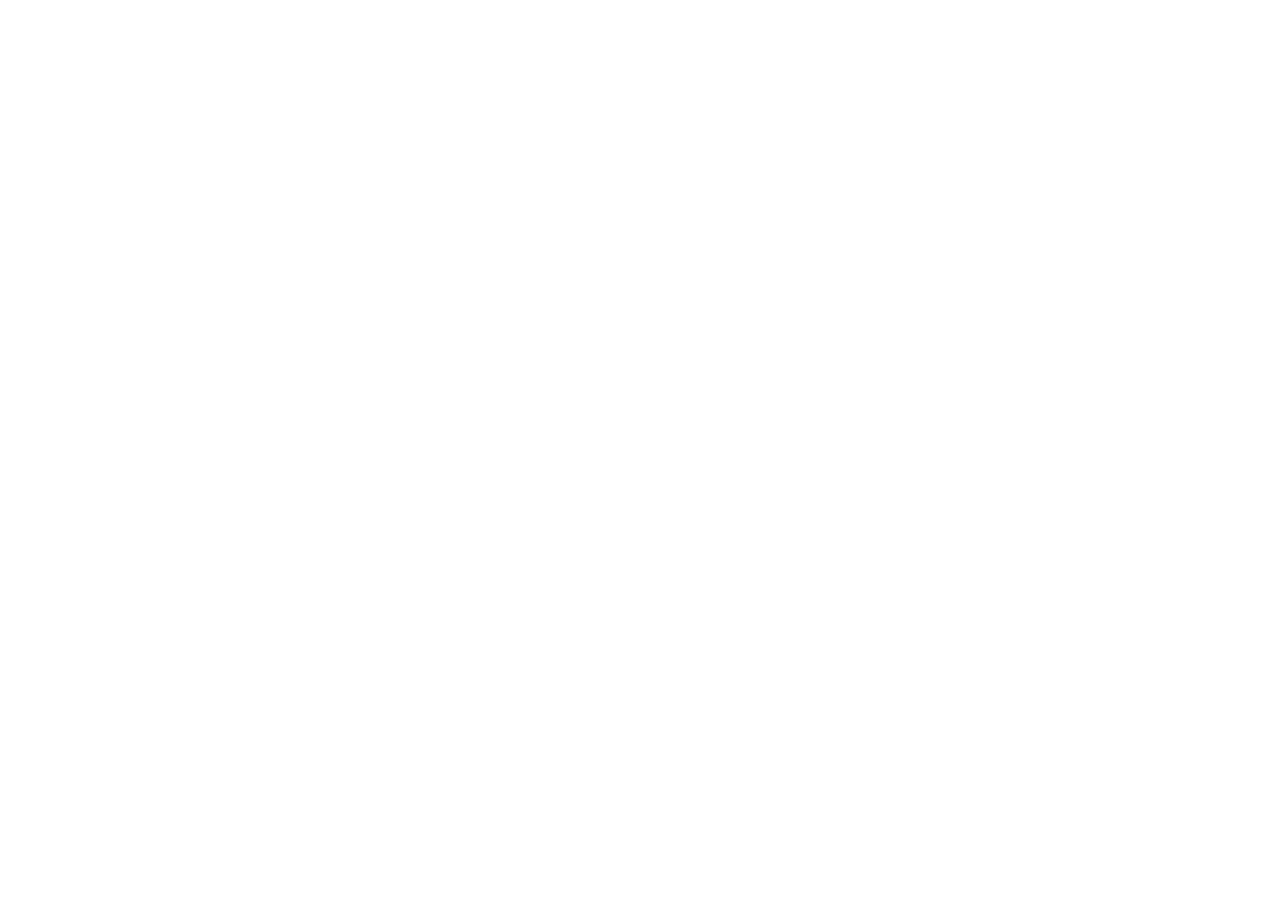
==== index.html @ d866f9cf "Initial commit" ====
<!DOCTYPE html>
<html lang="en">
<head>
    <meta charset="UTF-8">
    <meta http-equiv="X-UA-Compatible" content="IE=edge">
    <meta name="viewport" content="width=device-width, initial-scale=1.0">
    <title>Document</title>
</head>
<body>
    <script src="javascript.js"></script>
</body>
</html>
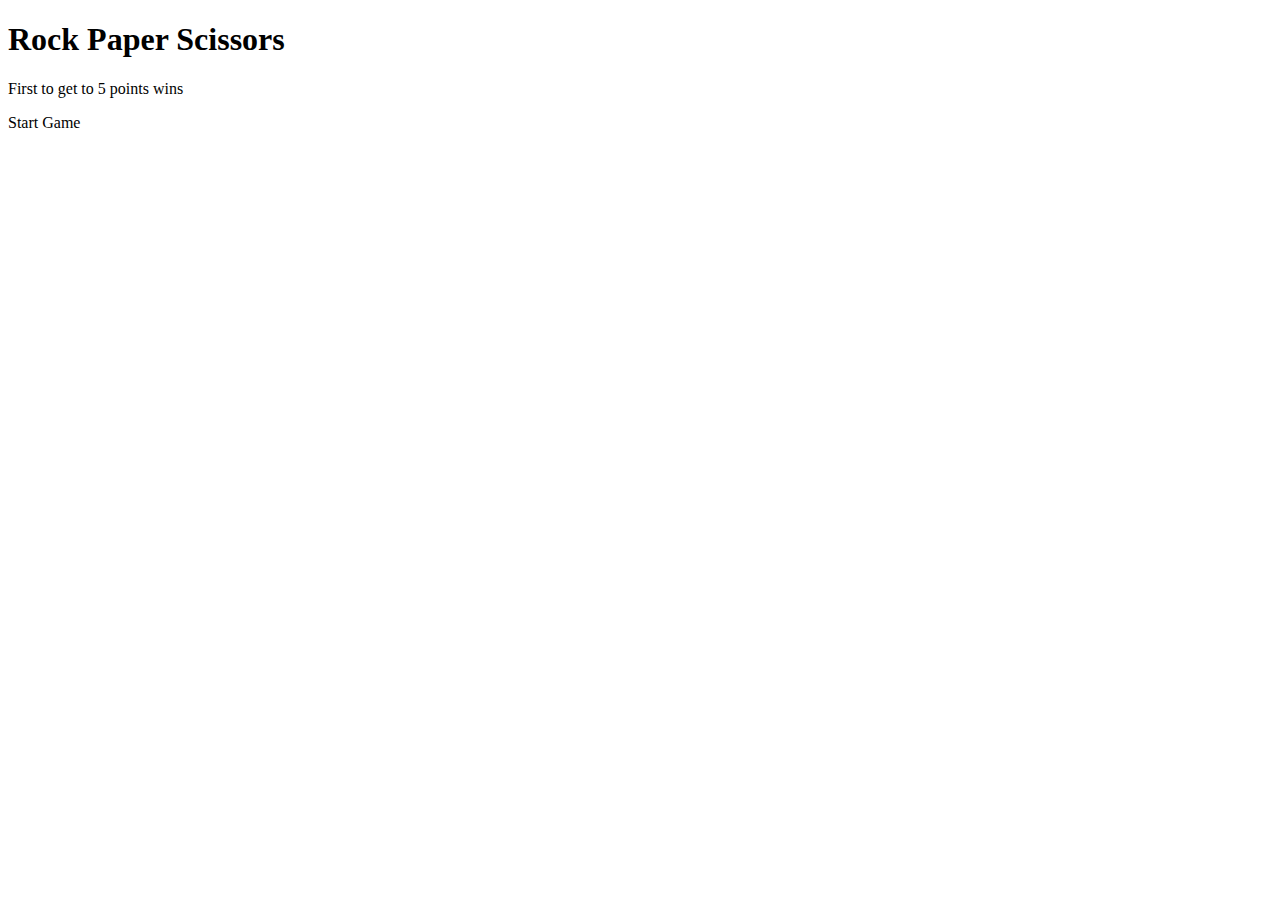
==== commit 09984747: "Add starter code for HTML and font style in stylesheet" ====
--- a/index.html
+++ b/index.html
@@ -4,9 +4,19 @@
     <meta charset="UTF-8">
     <meta http-equiv="X-UA-Compatible" content="IE=edge">
     <meta name="viewport" content="width=device-width, initial-scale=1.0">
-    <title>Document</title>
+    <title>Rock Paper Scissors</title>
+    <link rel="icon" href="./icons/noun-rock-4374780.svg">
+    <script src="javascript.js"></script>
+    <link rel="stylesheet" href="style.css">
 </head>
 <body>
-    <script src="javascript.js"></script>
+    <div id = "lobby">
+        <h1> Rock Paper Scissors</h1>
+        <p> First to get to 5 points wins</p>
+        <div class = "icons">
+            
+        </div>
+        <a id="#game-area">Start Game</a>
+    </div>
 </body>
 </html>--- a/style.css
+++ b/style.css
@@ -0,0 +1,7 @@
+/* @import url('https://fonts.googleapis.com/css2?family=Amatic+SC:wght@400;700&display=swap');
+
+* {
+    font-family: 'Amatic SC', cursive;
+    font-size: 1.5em;
+    font-weight: 400; 
+} */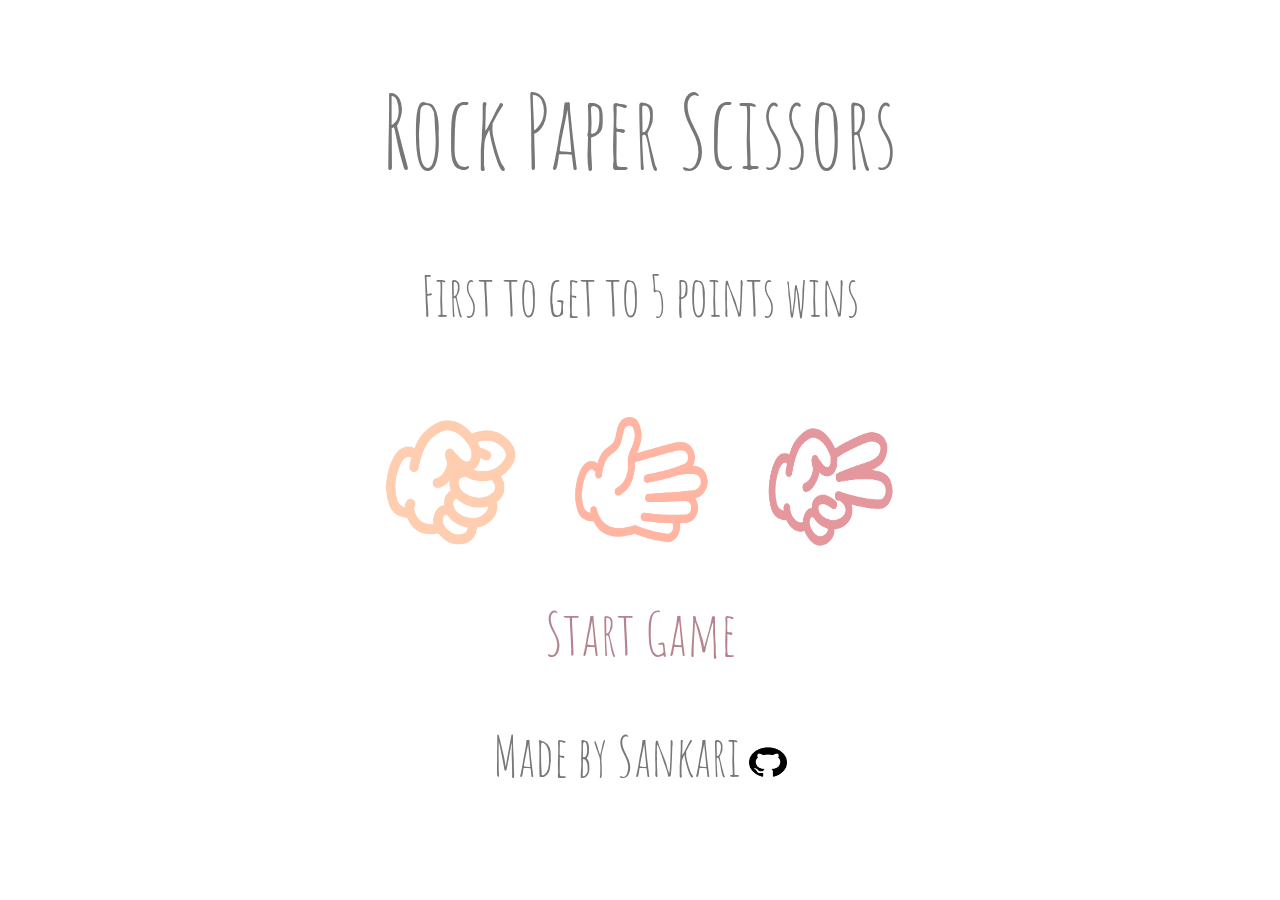
==== commit 2ba8385f: "Add logic for a round of the game and add UI" ====
--- a/index.html
+++ b/index.html
@@ -5,18 +5,31 @@
     <meta http-equiv="X-UA-Compatible" content="IE=edge">
     <meta name="viewport" content="width=device-width, initial-scale=1.0">
     <title>Rock Paper Scissors</title>
-    <link rel="icon" href="./icons/noun-rock-4374780.svg">
+    <link rel="icon" href="./logos/page-icon.svg">
     <script src="javascript.js"></script>
     <link rel="stylesheet" href="style.css">
 </head>
 <body>
-    <div id = "lobby">
+    <div>
         <h1> Rock Paper Scissors</h1>
         <p> First to get to 5 points wins</p>
-        <div class = "icons">
-            
+        <div class = "icons small">
+            <div>
+                <img class = "symbol light-peach" src="./logos/rock.png" alt="rock symbol">
+            </div>
+            <div>
+                <img class = "symbol medium-peach" src="./logos/paper.png" alt="paper symbol">
+            </div>
+            <div>
+                <img class = "symbol dark-peach" src="./logos/scissors.png" alt="scissors symbol">
+            </div>
         </div>
-        <a id="#game-area">Start Game</a>
+        <a href="./game.html" class="btn">Start Game</a>
+        <footer class="footer">
+            <span>Made by Sankari</span> 
+            <a href="https://github.com/Sankari-K/" target="_blank"><img src="./logos/github.png" height="30" width="38"/></a>
+        </footer>
     </div>
+    
 </body>
 </html>--- a/style.css
+++ b/style.css
@@ -1,7 +1,102 @@
-/* @import url('https://fonts.googleapis.com/css2?family=Amatic+SC:wght@400;700&display=swap');
+@import url('https://fonts.googleapis.com/css2?family=Amatic+SC:wght@400;700&display=swap');
 
 * {
     font-family: 'Amatic SC', cursive;
-    font-size: 1.5em;
-    font-weight: 400; 
-} */+    text-align: center;
+    font-size: 55px;
+    color: #777;
+} 
+
+a {
+    text-decoration: none;
+}
+
+h1 {
+    font-size: 100px;
+    font-weight: 500;
+}
+
+footer {
+    margin-top: 50px;
+}
+
+.icons {
+    display: flex;
+    justify-content: center;
+    margin-bottom: 20px;
+    align-items: center;
+}
+
+.big div:hover {
+    background-color:#f6e4d155;
+}
+.big .symbol {
+    height: 200px;
+    width: 200px;
+}
+.icons div {
+    display:flex;
+    flex-direction: column;
+}
+.symbol {
+    height: 150px;
+    width: 150px;
+    margin: 20px;
+}
+
+.btn {
+    padding: 10px;
+    font-size: 60px;
+    color: #b5838d;
+}
+
+.btn:hover {
+    background-color: #b5838d33;
+}
+
+#game-area p {
+    margin: 10px;
+
+}
+
+#game-area span {
+    font-size: 50px;
+}
+.current-points {
+    display: flex;
+}
+
+.final-result {
+    font-size: 70px;
+}
+.light-peach {
+    filter: invert(98%) sepia(66%) saturate(4282%) hue-rotate(295deg) brightness(114%) contrast(101%);
+}
+
+.medium-peach {
+    filter: invert(64%) sepia(65%) saturate(224%) hue-rotate(323deg) brightness(106%) contrast(102%);
+}
+
+.dark-peach {
+    filter: invert(75%) sepia(7%) saturate(1841%) hue-rotate(308deg) brightness(86%) contrast(110%);
+}
+
+.rock {
+    color: #ffcdb2;
+}
+
+.paper {
+    color: #ffb4a2;
+}
+
+.scissors{
+    color: #e5989b;
+}
+
+.maroon {
+    color: #b5838d;
+}
+
+.grey {
+    color: #6d6875;
+}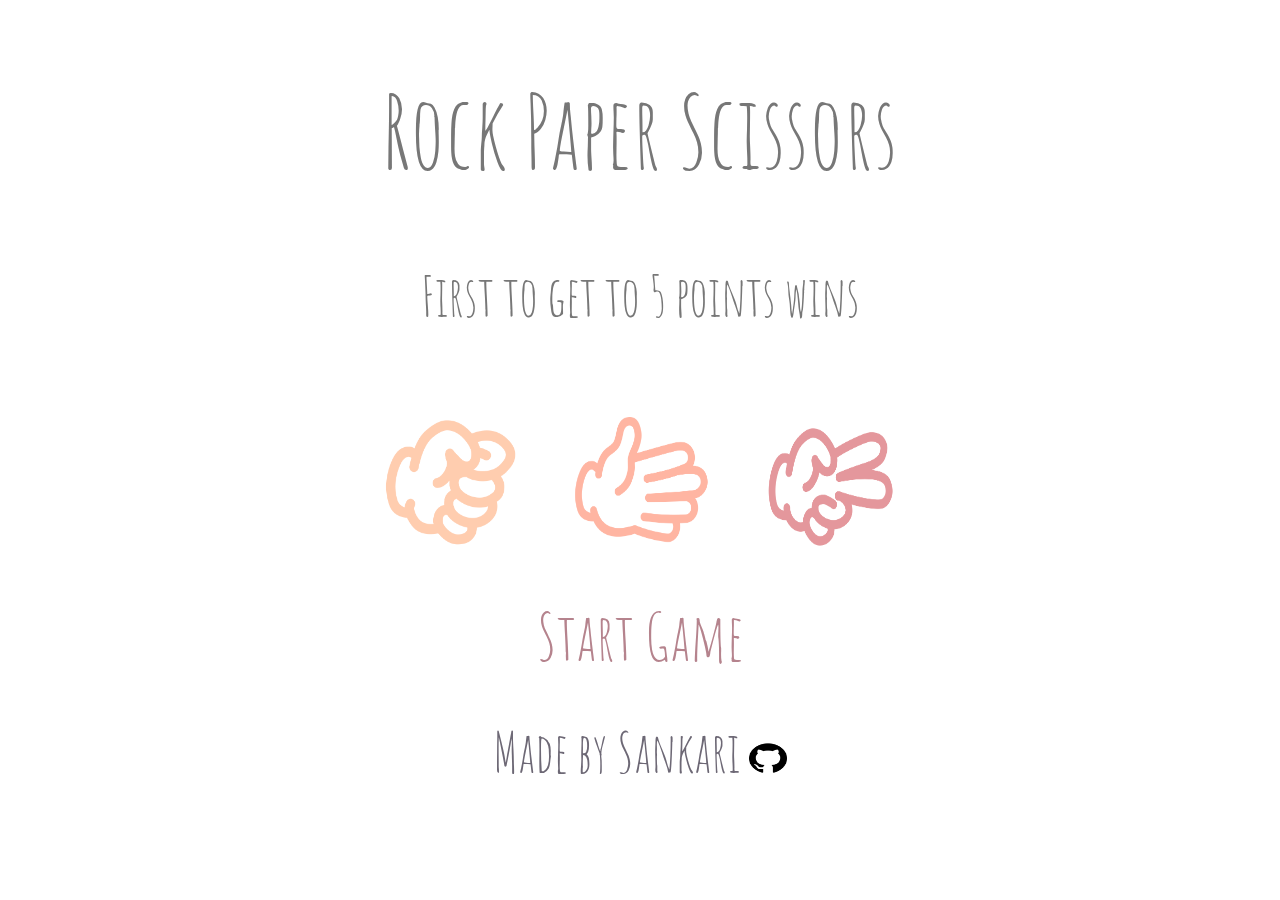
==== commit d74669ea: "Add logic for one game" ====
--- a/index.html
+++ b/index.html
@@ -26,7 +26,7 @@
         </div>
         <a href="./game.html" class="btn">Start Game</a>
         <footer class="footer">
-            <span>Made by Sankari</span> 
+            <span class="grey">Made by Sankari</span> 
             <a href="https://github.com/Sankari-K/" target="_blank"><img src="./logos/github.png" height="30" width="38"/></a>
         </footer>
     </div>
--- a/style.css
+++ b/style.css
@@ -17,7 +17,7 @@
 }
 
 footer {
-    margin-top: 50px;
+    margin-top: 40px;
 }
 
 .icons {
@@ -46,7 +46,7 @@
 
 .btn {
     padding: 10px;
-    font-size: 60px;
+    font-size: 65px;
     color: #b5838d;
 }
 
@@ -99,4 +99,9 @@
 
 .grey {
     color: #6d6875;
+}
+
+.current-points .maroon {
+    margin-left: 10px;
+    margin-right: 10px;;
 }